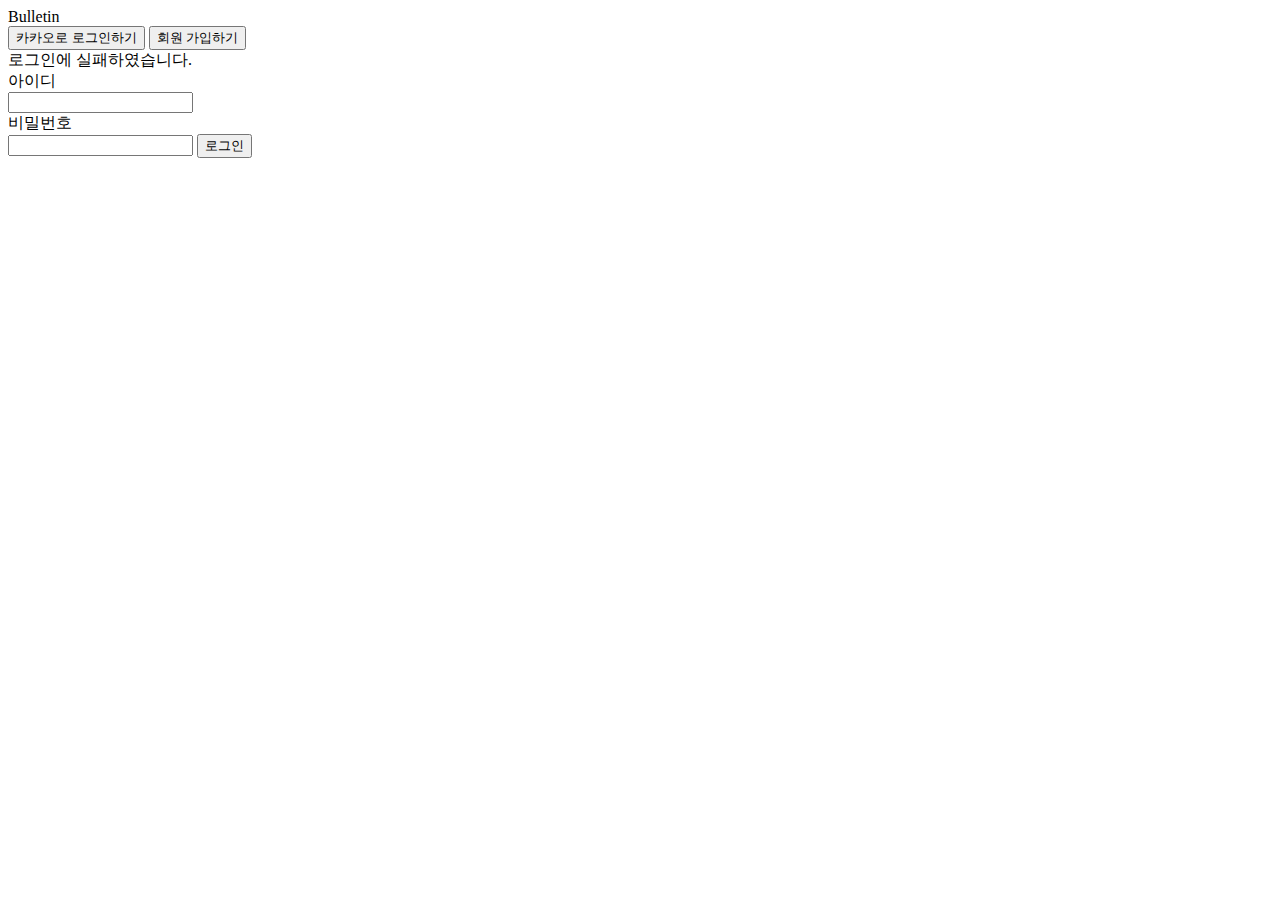
==== week03/src/main/resources/static/login.html @ e220f587 "fuck you spring security" ====
<!DOCTYPE html>
<html lang="en" xmlns="http://www.w3.org/1999/xhtml" xmlns:th="http://www.thymeleaf.org">
<head>
    <meta charset="UTF-8">
    <meta name="viewport"
          content="width=device-width, user-scalable=no, initial-scale=1.0, maximum-scale=1.0, minimum-scale=1.0">
    <meta http-equiv="X-UA-Compatible" content="ie=edge">
    <link rel="preconnect" href="https://fonts.gstatic.com">
    <link href="https://fonts.googleapis.com/css2?family=Nanum+Gothic&display=swap" rel="stylesheet">
    <link rel="stylesheet" type="text/css" href="/css/style.css">
    <meta charset="UTF-8">
    <title>로그인 페이지</title>
</head>
<body>
<div id="login-form">
    <div id="login-title">Bulletin</div>
    <button id="login-kakao-btn" onclick="location.href='https://kauth.kakao.com/oauth/authorize?client_id=&redirect_uri=http://localhost:8080/user/kakao/callback&response_type=code'">
        카카오로 로그인하기
    </button>
    <button id="login-id-btn" onclick="location.href='/user/signup'">
        회원 가입하기
    </button>
    <div th:if="${loginError}" class="alert alert-danger" role="alert">로그인에 실패하였습니다.</div>
    <form action="/user/login" method="post">
        <div class="login-id-label">아이디</div>
        <input type="text" name="username" class="login-input-box">

        <div class="login-id-label">비밀번호</div>
        <input type="password" name="password" class="login-input-box">

        <button id="login-id-submit">로그인</button>
    </form>
</div>
</body>
</html>
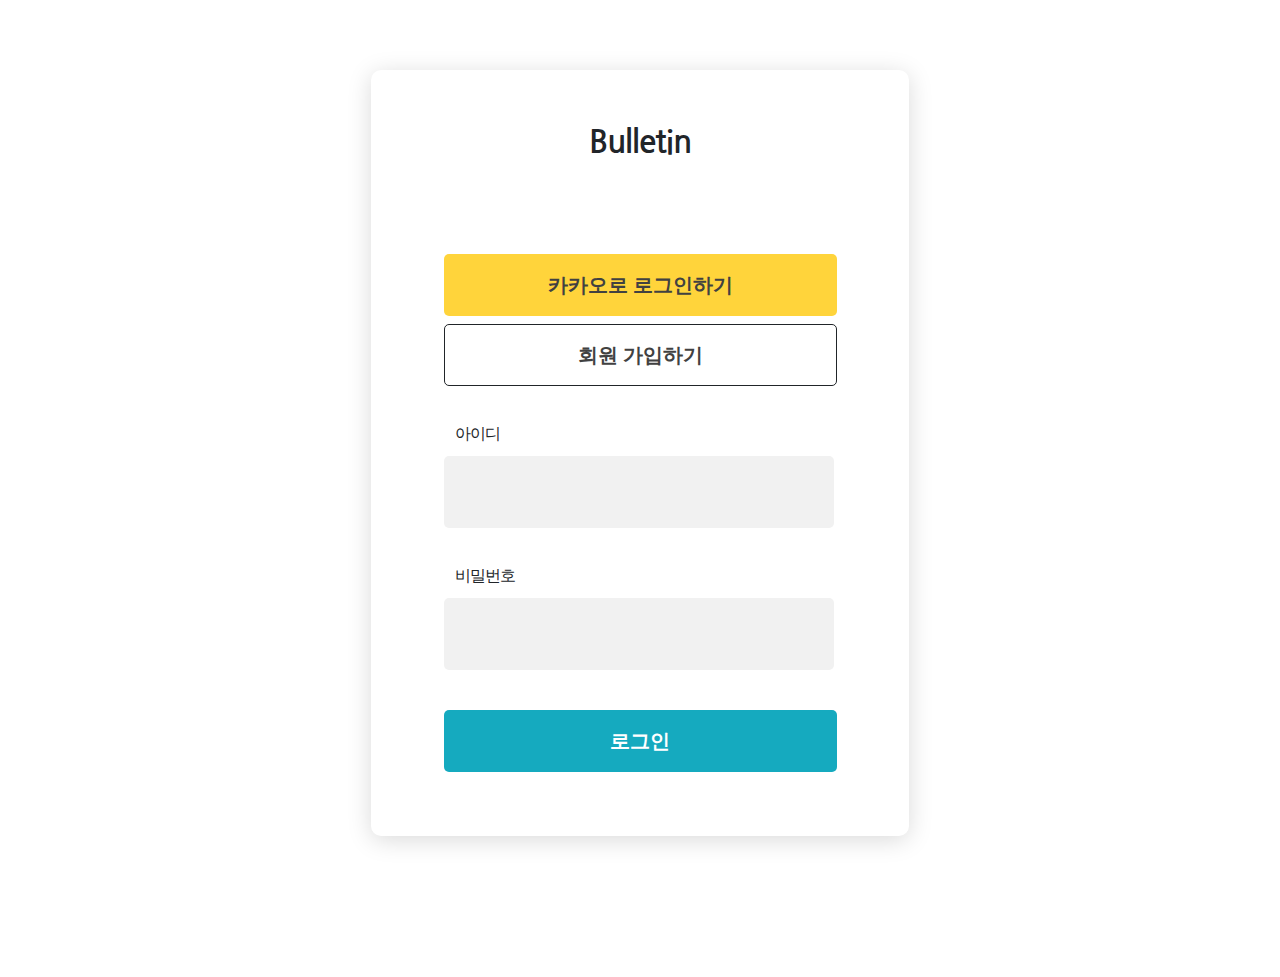
==== commit 68671238: "gitignore 수정" ====
--- a/week03/src/main/resources/static/login.html
+++ b/week03/src/main/resources/static/login.html
@@ -7,28 +7,33 @@
     <meta http-equiv="X-UA-Compatible" content="ie=edge">
     <link rel="preconnect" href="https://fonts.gstatic.com">
     <link href="https://fonts.googleapis.com/css2?family=Nanum+Gothic&display=swap" rel="stylesheet">
-    <link rel="stylesheet" type="text/css" href="/css/style.css">
+
+    <!-- CSS-->
+    <link rel="stylesheet" type="text/css" href="css/style.css">
+    <!-- JS-->
+    <script src="https://ajax.googleapis.com/ajax/libs/jquery/3.5.1/jquery.min.js"></script>
+    <script defer src="javascript/login.js"></script>
+
     <meta charset="UTF-8">
     <title>로그인 페이지</title>
 </head>
 <body>
 <div id="login-form">
-    <div id="login-title">Bulletin</div>
+    <div id="login-title"><div>Bulletin</div></div>
     <button id="login-kakao-btn" onclick="location.href='https://kauth.kakao.com/oauth/authorize?client_id=&redirect_uri=http://localhost:8080/user/kakao/callback&response_type=code'">
         카카오로 로그인하기
     </button>
-    <button id="login-id-btn" onclick="location.href='/user/signup'">
+    <button id="login-id-btn" onclick="location.href='signup.html'">
         회원 가입하기
     </button>
-    <div th:if="${loginError}" class="alert alert-danger" role="alert">로그인에 실패하였습니다.</div>
-    <form action="/user/login" method="post">
+    <form>
         <div class="login-id-label">아이디</div>
-        <input type="text" name="username" class="login-input-box">
+        <input type="text" name="username" class="login-input-box login-username">
 
         <div class="login-id-label">비밀번호</div>
-        <input type="password" name="password" class="login-input-box">
+        <input type="password" name="password" class="login-input-box login-password">
 
-        <button id="login-id-submit">로그인</button>
+        <button id="login-id-submit" onclick="sendUserInfo()">로그인</button>
     </form>
 </div>
 </body>
--- a/week03/src/main/resources/static/css/style.css
+++ b/week03/src/main/resources/static/css/style.css
@@ -0,0 +1,842 @@
+* {
+    font-family: 'Nanum Gothic', sans-serif;
+}
+
+body {
+    margin: 0px;
+}
+
+#login-title {
+    display: flex;
+    justify-content: center;
+}
+
+#search-result-box {
+    margin-top: 15px;
+}
+
+.search-itemDto {
+    width: 530px;
+    display: flex;
+    flex-direction: row;
+    align-content: center;
+    justify-content: space-around;
+}
+
+.search-itemDto-left img {
+    width: 159px;
+    height: 159px;
+}
+
+.search-itemDto-center {
+    display: flex;
+    flex-direction: column;
+    align-items: center;
+    justify-content: space-evenly;
+}
+
+.search-itemDto-center div {
+    width: 280px;
+    height: 23px;
+    font-size: 18px;
+    font-weight: normal;
+    font-stretch: normal;
+    font-style: normal;
+    line-height: 1.3;
+    letter-spacing: -0.9px;
+    text-align: left;
+    color: #343a40;
+    overflow: hidden;
+    white-space: nowrap;
+    text-overflow: ellipsis;
+}
+
+.search-itemDto-center div.price {
+    height: 27px;
+    font-size: 27px;
+    font-weight: 600;
+    font-stretch: normal;
+    font-style: normal;
+    line-height: 1;
+    letter-spacing: -0.54px;
+    text-align: left;
+    color: #E8344E;
+}
+
+.search-itemDto-center span.unit {
+    width: 17px;
+    height: 18px;
+    font-size: 18px;
+    font-weight: 500;
+    font-stretch: normal;
+    font-style: normal;
+    line-height: 1;
+    letter-spacing: -0.9px;
+    text-align: center;
+    color: #000000;
+}
+
+.search-itemDto-right {
+    display: inline-block;
+    height: 100%;
+    vertical-align: middle
+}
+
+.search-itemDto-right img {
+    height: 25px;
+    width: 25px;
+    vertical-align: middle;
+    margin-top: 60px;
+    cursor: pointer;
+}
+
+input#query {
+    padding: 15px;
+    width: 526px;
+    border-radius: 2px;
+    background-color: #e9ecef;
+    border: none;
+
+    background-image: url('../images/icon-search.png');
+    background-repeat: no-repeat;
+    background-position: right 10px center;
+    background-size: 20px 20px;
+}
+
+input#query::placeholder {
+    padding: 15px;
+}
+
+button {
+    color: white;
+    border-radius: 4px;
+    border-radius: none;
+}
+
+.popup-container {
+    display: none;
+    position: fixed;
+    top: 0;
+    left: 0;
+    bottom: 0;
+    right: 0;
+    background-color: rgba(0, 0, 0, 0.5);
+    align-items: center;
+    justify-content: center;
+}
+
+.popup-container.active {
+    display: flex;
+}
+
+.popup {
+    padding: 20px;
+    box-shadow: 2px 2px 10px rgba(0, 0, 0, 0.3);
+    position: relative;
+    width: 370px;
+    height: 209px;
+    border-radius: 11px;
+    background-color: #ffffff;
+}
+
+.popup h1 {
+    margin: 0px;
+    font-size: 22px;
+    font-weight: 500;
+    font-stretch: normal;
+    font-style: normal;
+    line-height: 1;
+    letter-spacing: -1.1px;
+    color: #000000;
+}
+
+.popup input {
+    width: 320px;
+    height: 22px;
+    border-radius: 2px;
+    border: solid 1.1px #dee2e6;
+    margin-right: 9px;
+    margin-bottom: 10px;
+    padding-left: 10px;
+}
+
+.popup button.close {
+    position: absolute;
+    top: 15px;
+    right: 15px;
+    color: #adb5bd;
+    background-color: #fff;
+    font-size: 19px;
+    border: none;
+}
+
+.popup button.cta {
+    width: 369.1px;
+    height: 43.9px;
+    border-radius: 2px;
+    background-color: #15aabf;
+    border: none;
+}
+
+#search-area, #see-area {
+    width: 530px;
+    margin: auto;
+}
+
+.nav {
+    width: 530px;
+    margin: 30px auto;
+    display: flex;
+    align-items: center;
+    justify-content: space-around;
+}
+
+.nav div {
+    cursor: pointer;
+}
+
+.nav div.active {
+    font-weight: 700;
+}
+
+.header {
+    height: 255px;
+    box-sizing: border-box;
+    background-color: #15aabf;
+    color: white;
+    text-align: center;
+    padding-top: 80px;
+    /*padding: 50px;*/
+    font-size: 45px;
+    font-weight: bold;
+}
+
+#header-title-login-user {
+    font-size: 36px;
+    letter-spacing: -1.08px;
+}
+
+#header-title-select-shop {
+    margin-top: 20px;
+    font-size: 45px;
+    letter-spacing: 1.1px;
+}
+
+#product-container {
+    grid-template-columns: 100px 50px 100px;
+    grid-template-rows: 80px auto 80px;
+    column-gap: 10px;
+    row-gap: 15px;
+}
+
+.product-card {
+    width: 300px;
+    margin: auto;
+    cursor: pointer;
+}
+
+.product-card .card-header {
+    width: 300px;
+}
+
+.product-card .card-header img {
+    width: 300px;
+}
+
+.product-card .card-body {
+    margin-top: 15px;
+}
+
+.product-card .card-body .title {
+    font-size: 11px;
+    font-weight: normal;
+    font-stretch: normal;
+    font-style: normal;
+    line-height: 1;
+    letter-spacing: -0.75px;
+    text-align: left;
+    color: #343a40;
+    margin-bottom: 10px;
+    overflow: hidden;
+    white-space: nowrap;
+    text-overflow: ellipsis;
+}
+
+.product-card .card-body .lprice {
+    font-size: 15.8px;
+    font-weight: normal;
+    font-stretch: normal;
+    font-style: normal;
+    line-height: 1;
+    letter-spacing: -0.79px;
+    color: #000000;
+    margin-bottom: 10px;
+}
+
+.product-card .card-body .lprice span {
+    font-size: 13.4px;
+    font-weight: 600;
+    font-stretch: normal;
+    font-style: normal;
+    line-height: 1;
+    letter-spacing: -0.43px;
+    text-align: left;
+    color: #E8344E;
+}
+
+.product-card .card-body .isgood {
+    margin-top: 10px;
+    padding: 10px 20px;
+    color: white;
+    border-radius: 2.6px;
+    background-color: #ff8787;
+    width: 48px;
+}
+
+.pagination {
+    margin-top: 12px;
+    margin-left: auto;
+    margin-right: auto;
+    width: 53%;
+}
+
+.folder-active {
+    background-color: crimson !important;;
+}
+
+.none {
+    display: none;
+}
+
+.folder-bar {
+    width: 100%;
+    overflow: hidden;
+}
+
+.folder-black, .folder-black:hover {
+    color: #fff!important;
+    background-color: #000!important;
+}
+
+.folder-bar .folder-button {
+    white-space: normal;
+}
+.folder-bar .folder-bar-item {
+    padding: 8px 16px;
+    float: left;
+    width: auto;
+    border: none;
+    display: block;
+    outline: 0;
+}
+
+.folder-btn, .folder-button {
+    border: none;
+    display: inline-block;
+    padding: 8px 16px;
+    vertical-align: middle;
+    overflow: hidden;
+    text-decoration: none;
+    color: inherit;
+    background-color: inherit;
+    text-align: center;
+    cursor: pointer;
+    white-space: nowrap;
+}
+
+#login-form {
+    width: 538px;
+    height: 710px;
+    margin: 70px auto 141px auto;
+    display: flex;
+    flex-direction: column;
+    justify-content: flex-start;
+    align-items: center;
+    /*gap: 96px;*/
+    padding: 56px 0 0;
+    border-radius: 10px;
+    box-shadow: 0 4px 25px 0 rgba(0, 0, 0, 0.15);
+    background-color: #ffffff;
+}
+
+#login-title {
+    width: 303px;
+    height: 32px;
+    /*margin: 56px auto auto auto;*/
+    flex-grow: 0;
+    font-family: SpoqaHanSansNeo;
+    font-size: 32px;
+    font-weight: bold;
+    font-stretch: normal;
+    font-style: normal;
+    line-height: 1;
+    letter-spacing: -0.96px;
+    text-align: left;
+    color: #212529;
+}
+
+#login-kakao-btn {
+    border-width: 0;
+    margin: 96px 0 8px;
+    width: 393px;
+    height: 62px;
+    flex-grow: 0;
+    display: flex;
+    flex-direction: row;
+    justify-content: center;
+    align-items: center;
+    gap: 10px;
+    /*margin: 0 0 8px;*/
+    padding: 11px 12px;
+    border-radius: 5px;
+    background-color: #ffd43b;
+
+    font-family: SpoqaHanSansNeo;
+    font-size: 20px;
+    font-weight: bold;
+    font-stretch: normal;
+    font-style: normal;
+    color: #414141;
+}
+
+#login-id-btn {
+    width: 393px;
+    height: 62px;
+    flex-grow: 0;
+    display: flex;
+    flex-direction: row;
+    justify-content: center;
+    align-items: center;
+    gap: 10px;
+    /*margin: 8px 0 0;*/
+    padding: 11px 12px;
+    border-radius: 5px;
+    border: solid 1px #212529;
+    background-color: #ffffff;
+
+    font-family: SpoqaHanSansNeo;
+    font-size: 20px;
+    font-weight: bold;
+    font-stretch: normal;
+    font-style: normal;
+    color: #414141;
+}
+
+.login-input-box {
+    border-width: 0;
+
+    width: 370px !important;
+    height: 52px;
+    margin: 14px 0 0;
+    border-radius: 5px;
+    background-color: #e9ecef;
+}
+
+.login-id-label {
+    /*width: 44.1px;*/
+    /*height: 16px;*/
+    width: 382px;
+    padding-left: 11px;
+    margin-top: 40px;
+    /*margin: 0 337.9px 14px 11px;*/
+    font-family: NotoSansCJKKR;
+    font-size: 16px;
+    font-weight: normal;
+    font-stretch: normal;
+    font-style: normal;
+    line-height: 1;
+    letter-spacing: -0.8px;
+    text-align: left;
+    color: #212529;
+}
+
+#login-id-submit {
+    border-width: 0;
+    width: 393px;
+    height: 62px;
+    flex-grow: 0;
+    display: flex;
+    flex-direction: row;
+    justify-content: center;
+    align-items: center;
+    gap: 10px;
+    margin: 40px 0 0;
+    padding: 11px 12px;
+    border-radius: 5px;
+    background-color: #15aabf;
+
+    font-family: SpoqaHanSansNeo;
+    font-size: 20px;
+    font-weight: bold;
+    font-stretch: normal;
+    font-style: normal;
+    line-height: 1;
+    letter-spacing: normal;
+    text-align: center;
+    color: #ffffff;
+}
+
+#logout-text {
+    position:absolute;
+    top:48px;
+    right:48px;
+    font-size: 18px;
+    font-family: SpoqaHanSansNeo;
+    font-size: 18px;
+    font-weight: 500;
+    font-stretch: normal;
+    font-style: normal;
+    line-height: 1;
+    letter-spacing: 0.36px;
+    text-align: center;
+    color: #ffffff;
+}
+
+@media ( max-width: 768px ) {
+    body {
+        margin: 0px;
+    }
+
+    #search-result-box {
+        margin-top: 15px;
+    }
+
+    .search-itemDto {
+        width: 330px;
+        display: flex;
+        flex-direction: row;
+        align-content: center;
+        justify-content: space-around;
+    }
+
+    .search-itemDto-left img {
+        width: 80px;
+        height: 80px;
+    }
+
+    .search-itemDto-center {
+        display: flex;
+        flex-direction: column;
+        align-items: center;
+        justify-content: space-evenly;
+    }
+
+    .search-itemDto-center div {
+        width: 190px;
+        height: 23px;
+        font-size: 13px;
+        font-weight: normal;
+        font-stretch: normal;
+        font-style: normal;
+        line-height: 1.3;
+        letter-spacing: -0.9px;
+        text-align: left;
+        color: #343a40;
+        overflow: hidden;
+        white-space: nowrap;
+        text-overflow: ellipsis;
+    }
+
+    .search-itemDto-center div.price {
+        height: 27px;
+        font-size: 17px;
+        font-weight: 600;
+        font-stretch: normal;
+        font-style: normal;
+        line-height: 1;
+        letter-spacing: -0.54px;
+        text-align: left;
+        color: #E8344E;
+    }
+
+    .search-itemDto-center span.unit {
+        width: 17px;
+        height: 18px;
+        font-size: 14px;
+        font-weight: 500;
+        font-stretch: normal;
+        font-style: normal;
+        line-height: 1;
+        letter-spacing: -0.9px;
+        text-align: center;
+        color: #000000;
+    }
+
+    .search-itemDto-right {
+        display: inline-block;
+        height: 100%;
+        vertical-align: middle
+    }
+
+    .search-itemDto-right img {
+        height: 14px;
+        width: 14px;
+        vertical-align: middle;
+        margin-top: 26px;
+        cursor: pointer;
+        padding-right: 20px;
+    }
+
+    input#query {
+        padding: 15px;
+        width: 290px;
+        border-radius: 2px;
+        background-color: #e9ecef;
+        border: none;
+
+        background-image: url('../images/icon-search.png');
+        background-repeat: no-repeat;
+        background-position: right 10px center;
+        background-size: 20px 20px;
+    }
+
+    input#query::placeholder {
+        padding: 15px;
+    }
+
+    button {
+        color: white;
+        border-radius: 4px;
+        border-radius: none;
+    }
+
+    .popup-container {
+        display: none;
+        position: fixed;
+        top: 0;
+        left: 0;
+        bottom: 0;
+        right: 0;
+        background-color: rgba(0, 0, 0, 0.5);
+        align-items: center;
+        justify-content: center;
+    }
+
+    .popup-container.active {
+        display: flex;
+    }
+
+    .popup {
+        position: absolute;
+        bottom: 0px;
+        width: 333px;
+        border-radius: 11px 11px 0px 0px;
+    }
+
+    .popup input {
+        width: 278px !important;
+        height: 39px;
+        border-radius: 2px;
+        border: solid 1.1px #dee2e6;
+        margin-right: 9px;
+        margin-bottom: 10px;
+        padding-left: 10px;
+    }
+
+    .popup p {
+        font-size: 14px;
+    }
+
+    .popup button.close {
+        position: absolute;
+        top: 15px;
+        right: 15px;
+        color: #adb5bd;
+        background-color: #fff;
+        font-size: 19px;
+        border: none;
+    }
+
+    .popup button.cta {
+        width: 319px;
+        height: 43.9px;
+        border-radius: 2px;
+        background-color: #15aabf;
+        border: none;
+    }
+
+    #search-area, #see-area {
+        width: 330px;
+        margin: auto;
+    }
+
+    .nav {
+        width: 330px;
+        margin: 30px auto;
+        display: flex;
+        align-items: center;
+        justify-content: space-around;
+    }
+
+    .nav div {
+        cursor: pointer;
+    }
+
+    .nav div.active {
+        font-weight: 700;
+    }
+
+    .header {
+        height: 255px;
+        box-sizing: border-box;
+        background-color: #15aabf;
+        color: white;
+        text-align: center;
+        padding-top: 80px;
+        /*padding: 50px;*/
+        font-size: 45px;
+        font-weight: bold;
+    }
+
+    /*#product-container {*/
+    /*    grid-template-columns: 100px 50px 100px;*/
+    /*    grid-template-rows: 80px auto 80px;*/
+    /*    column-gap: 10px;*/
+    /*    row-gap: 15px;*/
+    /*}*/
+
+    /*.product-card {*/
+    /*    width: 300px;*/
+    /*    margin: auto;*/
+    /*    cursor: pointer;*/
+    /*}*/
+
+    /*.product-card .card-header {*/
+    /*    width: 300px;*/
+    /*}*/
+
+    /*.product-card .card-header img {*/
+    /*    width: 300px;*/
+    /*}*/
+
+    /*.product-card .card-body {*/
+    /*    margin-top: 15px;*/
+    /*}*/
+
+    /*.product-card .card-body .title {*/
+    /*    font-size: 15px;*/
+    /*    font-weight: normal;*/
+    /*    font-stretch: normal;*/
+    /*    font-style: normal;*/
+    /*    line-height: 1;*/
+    /*    letter-spacing: -0.75px;*/
+    /*    text-align: left;*/
+    /*    color: #343a40;*/
+    /*    margin-bottom: 10px;*/
+    /*    overflow: hidden;*/
+    /*    white-space: nowrap;*/
+    /*    text-overflow: ellipsis;*/
+    /*}*/
+
+    /*.product-card .card-body .lprice {*/
+    /*    font-size: 15.8px;*/
+    /*    font-weight: normal;*/
+    /*    font-stretch: normal;*/
+    /*    font-style: normal;*/
+    /*    line-height: 1;*/
+    /*    letter-spacing: -0.79px;*/
+    /*    color: #000000;*/
+    /*    margin-bottom: 10px;*/
+    /*}*/
+
+    /*.product-card .card-body .lprice span {*/
+    /*    font-size: 21.4px;*/
+    /*    font-weight: 600;*/
+    /*    font-stretch: normal;*/
+    /*    font-style: normal;*/
+    /*    line-height: 1;*/
+    /*    letter-spacing: -0.43px;*/
+    /*    text-align: left;*/
+    /*    color: #E8344E;*/
+    /*}*/
+
+    /*.product-card .card-body .isgood {*/
+    /*    margin-top: 10px;*/
+    /*    padding: 10px 20px;*/
+    /*    color: white;*/
+    /*    border-radius: 2.6px;*/
+    /*    background-color: #ff8787;*/
+    /*    width: 48px;*/
+    /*}*/
+
+    .none {
+        display: none;
+    }
+
+    input#kakao-login {
+        padding: 15px;
+        width: 526px;
+        border-radius: 2px;
+        background-color: #e9ecef;
+        border: none;
+
+        background-image: url('images/kakao_login_medium_narrow.png');
+        background-repeat: no-repeat;
+        background-position: right 10px center;
+        background-size: 20px 20px;
+    }
+}
+
+.autocomplete {
+    /*the container must be positioned relative:*/
+    position: relative;
+    display: inline-block;
+}
+input {
+    border: 1px solid transparent;
+    background-color: #f1f1f1;
+    padding: 10px;
+    font-size: 16px;
+}
+input[type=text] {
+    background-color: #f1f1f1;
+    /*width: 100%;*/
+}
+input[type=password] {
+    background-color: #f1f1f1;
+    /*width: 100%;*/
+}
+input[type=submit] {
+    background-color: DodgerBlue;
+    color: #fff;
+}
+.autocomplete-items {
+    position: absolute;
+    border: 1px solid #d4d4d4;
+    border-bottom: none;
+    border-top: none;
+    z-index: 99;
+    /*position the autocomplete items to be the same width as the container:*/
+    top: 100%;
+    left: 0;
+    right: 0;
+}
+.autocomplete-items div {
+    padding: 10px;
+    cursor: pointer;
+    background-color: #fff;
+    border-bottom: 1px solid #d4d4d4;
+}
+.autocomplete-items div:hover {
+    /*when hovering an item:*/
+    background-color: #e9e9e9;
+}
+.autocomplete-active {
+    /*when navigating through the items using the arrow keys:*/
+    background-color: DodgerBlue !important;
+    color: #ffffff;
+}
+
+.alert-danger {
+    color: #721c24;
+    background-color: #f8d7da;
+    border-color: #f5c6cb;
+}
+
+.alert {
+    width: 300px;
+    margin-top: 22px;
+    padding: 1.75rem 1.25rem;
+    border: 1px solid transparent;
+    border-radius: .25rem;
+}